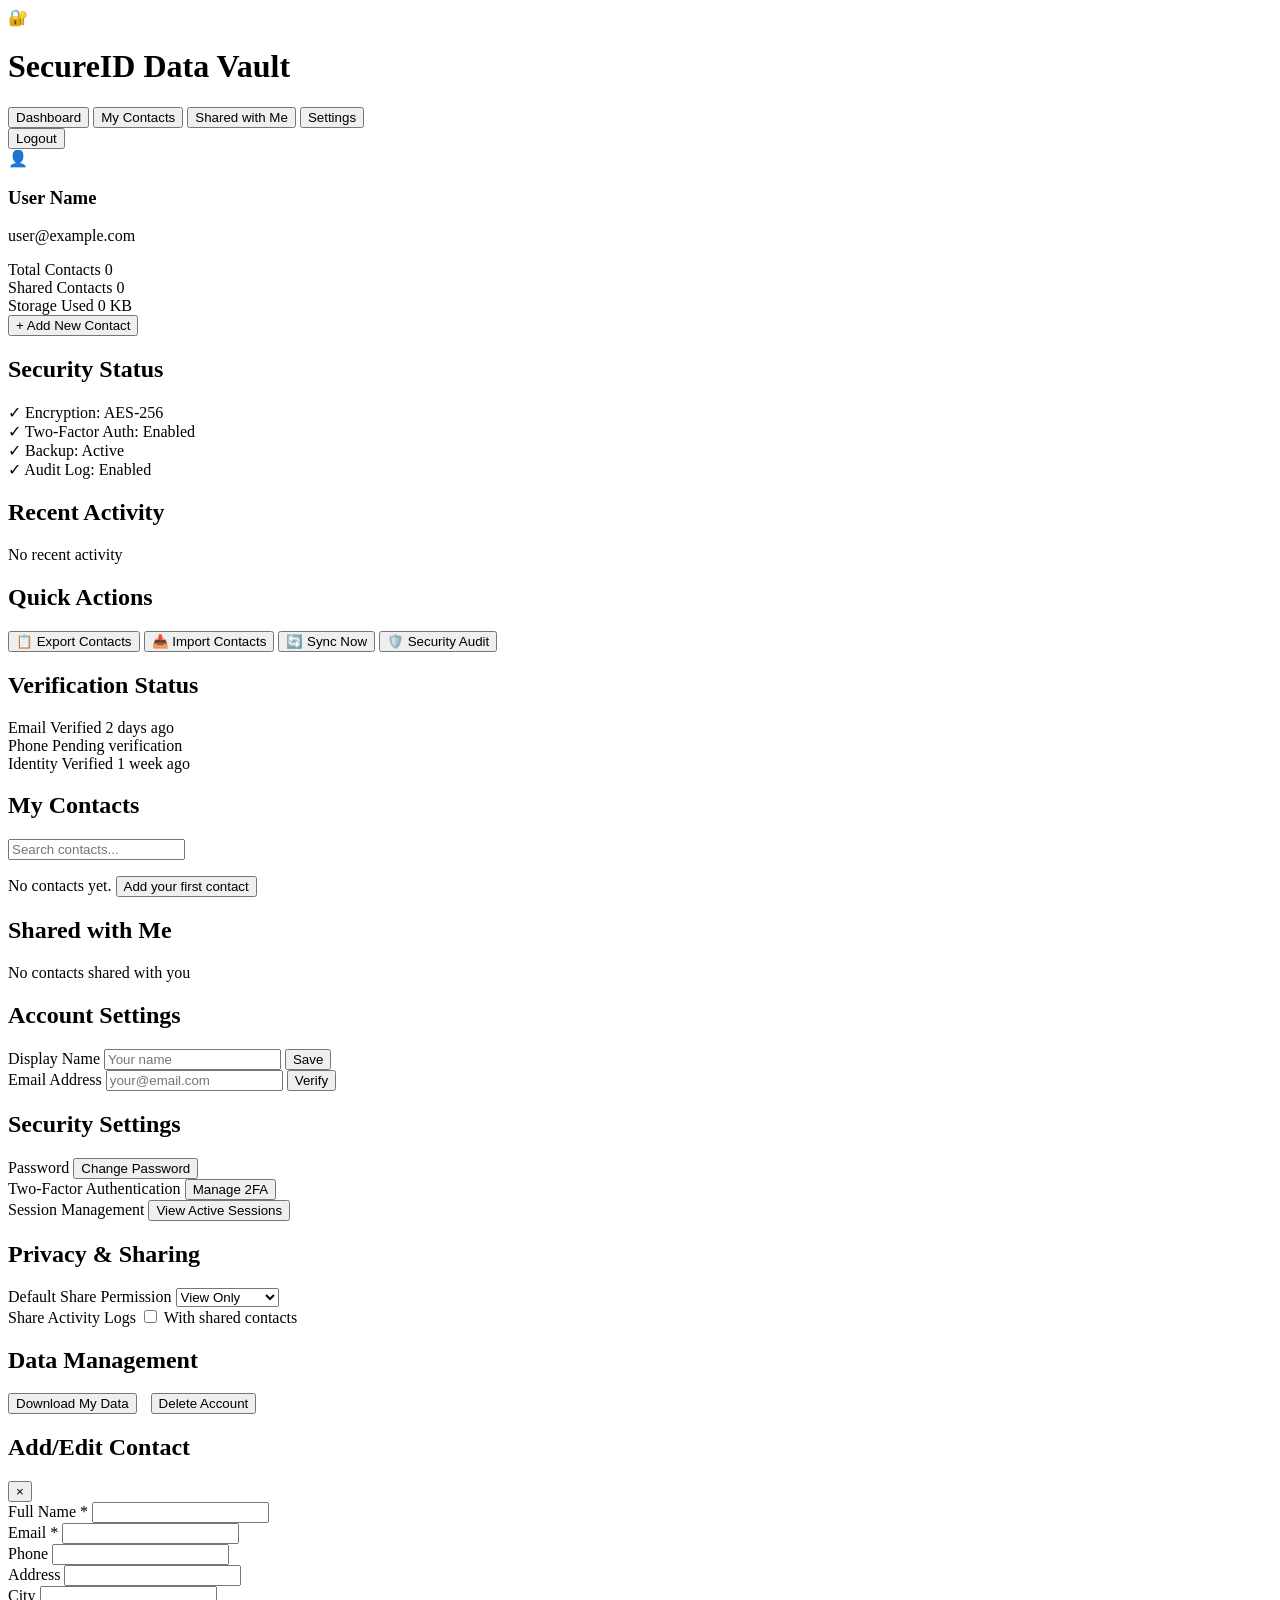
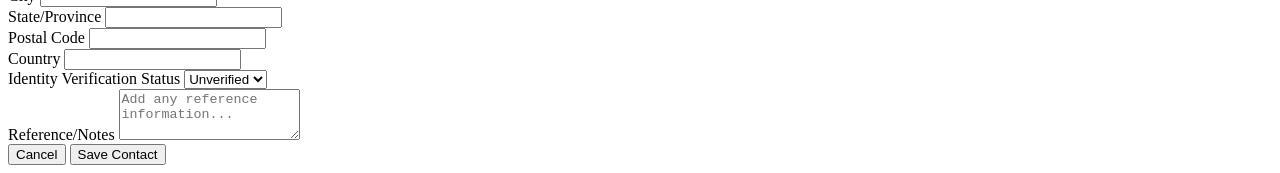
==== vault-interface.html @ 54b50f5a "Create SecureID Data Vault HTML interface" ====
<!DOCTYPE html>
<html lang="en">
<head>
    <meta charset="UTF-8">
    <meta name="viewport" content="width=device-width, initial-scale=1.0">
    <title>SecureID Data Vault</title>
    <link rel="stylesheet" href="vault-style.css">
</head>
<body>
    <div class="app-container">
        <!-- Navigation Header -->
        <header class="app-header">
            <div class="header-content">
                <div class="logo">
                    <span class="logo-icon">🔐</span>
                    <h1>SecureID Data Vault</h1>
                </div>
                <nav class="nav-menu">
                    <button class="nav-btn active" data-tab="dashboard">Dashboard</button>
                    <button class="nav-btn" data-tab="contacts">My Contacts</button>
                    <button class="nav-btn" data-tab="shared">Shared with Me</button>
                    <button class="nav-btn" data-tab="settings">Settings</button>
                </nav>
                <div class="user-menu">
                    <button id="logoutBtn" class="logout-btn">Logout</button>
                </div>
            </div>
        </header>

        <main class="app-main">
            <!-- Sidebar -->
            <aside class="sidebar">
                <div class="sidebar-content">
                    <div class="user-profile">
                        <div class="avatar">👤</div>
                        <div class="user-info">
                            <h3 id="userName">User Name</h3>
                            <p id="userEmail">user@example.com</p>
                        </div>
                    </div>

                    <div class="quick-stats">
                        <div class="stat-item">
                            <span class="stat-label">Total Contacts</span>
                            <span class="stat-value" id="totalContacts">0</span>
                        </div>
                        <div class="stat-item">
                            <span class="stat-label">Shared Contacts</span>
                            <span class="stat-value" id="sharedContacts">0</span>
                        </div>
                        <div class="stat-item">
                            <span class="stat-label">Storage Used</span>
                            <span class="stat-value" id="storageUsed">0 KB</span>
                        </div>
                    </div>

                    <button id="addContactBtn" class="btn btn-primary btn-block">
                        + Add New Contact
                    </button>
                </div>
            </aside>

            <!-- Main Content -->
            <div class="content-area">
                <!-- Dashboard Tab -->
                <section id="dashboardTab" class="tab-content active">
                    <div class="dashboard-grid">
                        <!-- Security Status -->
                        <div class="card security-status">
                            <h2>Security Status</h2>
                            <div class="security-indicators">
                                <div class="indicator pass">
                                    <span class="status-icon">✓</span>
                                    <span>Encryption: AES-256</span>
                                </div>
                                <div class="indicator pass">
                                    <span class="status-icon">✓</span>
                                    <span>Two-Factor Auth: Enabled</span>
                                </div>
                                <div class="indicator pass">
                                    <span class="status-icon">✓</span>
                                    <span>Backup: Active</span>
                                </div>
                                <div class="indicator pass">
                                    <span class="status-icon">✓</span>
                                    <span>Audit Log: Enabled</span>
                                </div>
                            </div>
                        </div>

                        <!-- Recent Activity -->
                        <div class="card activity-feed">
                            <h2>Recent Activity</h2>
                            <div id="activityList" class="activity-list">
                                <p class="empty-state">No recent activity</p>
                            </div>
                        </div>

                        <!-- Quick Actions -->
                        <div class="card quick-actions">
                            <h2>Quick Actions</h2>
                            <button class="action-btn">
                                <span class="action-icon">📋</span>
                                <span>Export Contacts</span>
                            </button>
                            <button class="action-btn">
                                <span class="action-icon">📥</span>
                                <span>Import Contacts</span>
                            </button>
                            <button class="action-btn">
                                <span class="action-icon">🔄</span>
                                <span>Sync Now</span>
                            </button>
                            <button class="action-btn">
                                <span class="action-icon">🛡️</span>
                                <span>Security Audit</span>
                            </button>
                        </div>

                        <!-- Verification Status -->
                        <div class="card verification-status">
                            <h2>Verification Status</h2>
                            <div class="verification-list">
                                <div class="verification-item">
                                    <span class="verification-badge verified">Email</span>
                                    <span class="verification-date">Verified 2 days ago</span>
                                </div>
                                <div class="verification-item">
                                    <span class="verification-badge pending">Phone</span>
                                    <span class="verification-date">Pending verification</span>
                                </div>
                                <div class="verification-item">
                                    <span class="verification-badge verified">Identity</span>
                                    <span class="verification-date">Verified 1 week ago</span>
                                </div>
                            </div>
                        </div>
                    </div>
                </section>

                <!-- Contacts Tab -->
                <section id="contactsTab" class="tab-content">
                    <div class="section-header">
                        <h2>My Contacts</h2>
                        <div class="search-bar">
                            <input type="text" id="searchContacts" placeholder="Search contacts..." class="search-input">
                        </div>
                    </div>

                    <div id="contactsList" class="contacts-grid">
                        <p class="empty-state">No contacts yet. <button class="link-btn">Add your first contact</button></p>
                    </div>
                </section>

                <!-- Shared Tab -->
                <section id="sharedTab" class="tab-content">
                    <div class="section-header">
                        <h2>Shared with Me</h2>
                    </div>

                    <div id="sharedList" class="shared-grid">
                        <p class="empty-state">No contacts shared with you</p>
                    </div>
                </section>

                <!-- Settings Tab -->
                <section id="settingsTab" class="tab-content">
                    <div class="settings-container">
                        <div class="settings-section">
                            <h2>Account Settings</h2>
                            <div class="setting-item">
                                <label>Display Name</label>
                                <input type="text" id="displayName" class="form-input" placeholder="Your name">
                                <button class="btn btn-sm">Save</button>
                            </div>
                            <div class="setting-item">
                                <label>Email Address</label>
                                <input type="email" id="emailAddress" class="form-input" placeholder="your@email.com">
                                <button class="btn btn-sm">Verify</button>
                            </div>
                        </div>

                        <div class="settings-section">
                            <h2>Security Settings</h2>
                            <div class="setting-item">
                                <label>Password</label>
                                <button class="btn btn-sm">Change Password</button>
                            </div>
                            <div class="setting-item">
                                <label>Two-Factor Authentication</label>
                                <button class="btn btn-sm">Manage 2FA</button>
                            </div>
                            <div class="setting-item">
                                <label>Session Management</label>
                                <button class="btn btn-sm">View Active Sessions</button>
                            </div>
                        </div>

                        <div class="settings-section">
                            <h2>Privacy & Sharing</h2>
                            <div class="setting-item">
                                <label>Default Share Permission</label>
                                <select class="form-input">
                                    <option>View Only</option>
                                    <option>View & Share</option>
                                    <option>Full Access</option>
                                </select>
                            </div>
                            <div class="setting-item">
                                <label>Share Activity Logs</label>
                                <input type="checkbox" id="shareActivityLogs"> With shared contacts
                            </div>
                        </div>

                        <div class="settings-section">
                            <h2>Data Management</h2>
                            <button class="btn btn-warning">Download My Data</button>
                            <button class="btn btn-danger" style="margin-left: 10px;">Delete Account</button>
                        </div>
                    </div>
                </section>
            </div>
        </main>
    </div>

    <!-- Add/Edit Contact Modal -->
    <div id="contactModal" class="modal hidden">
        <div class="modal-content">
            <div class="modal-header">
                <h2>Add/Edit Contact</h2>
                <button class="close-btn">&times;</button>
            </div>
            <form id="contactForm" class="contact-form">
                <div class="form-group">
                    <label>Full Name *</label>
                    <input type="text" id="contactName" required class="form-input">
                </div>

                <div class="form-row">
                    <div class="form-group">
                        <label>Email *</label>
                        <input type="email" id="contactEmail" required class="form-input">
                    </div>
                    <div class="form-group">
                        <label>Phone</label>
                        <input type="tel" id="contactPhone" class="form-input">
                    </div>
                </div>

                <div class="form-row">
                    <div class="form-group">
                        <label>Address</label>
                        <input type="text" id="contactAddress" class="form-input">
                    </div>
                    <div class="form-group">
                        <label>City</label>
                        <input type="text" id="contactCity" class="form-input">
                    </div>
                </div>

                <div class="form-row">
                    <div class="form-group">
                        <label>State/Province</label>
                        <input type="text" id="contactState" class="form-input">
                    </div>
                    <div class="form-group">
                        <label>Postal Code</label>
                        <input type="text" id="contactPostal" class="form-input">
                    </div>
                </div>

                <div class="form-group">
                    <label>Country</label>
                    <input type="text" id="contactCountry" class="form-input">
                </div>

                <div class="form-group">
                    <label>Identity Verification Status</label>
                    <select id="verificationStatus" class="form-input">
                        <option>Unverified</option>
                        <option>Pending</option>
                        <option>Verified</option>
                    </select>
                </div>

                <div class="form-group">
                    <label>Reference/Notes</label>
                    <textarea id="contactNotes" class="form-input" rows="3" placeholder="Add any reference information..."></textarea>
                </div>

                <div class="modal-footer">
                    <button type="button" class="btn btn-secondary" onclick="closeModal()">Cancel</button>
                    <button type="submit" class="btn btn-primary">Save Contact</button>
                </div>
            </form>
        </div>
    </div>

    <!-- Notification Toast -->
    <div id="notification" class="notification hidden"></div>

    <script src="vault-script.js"></script>
</body>
</html>
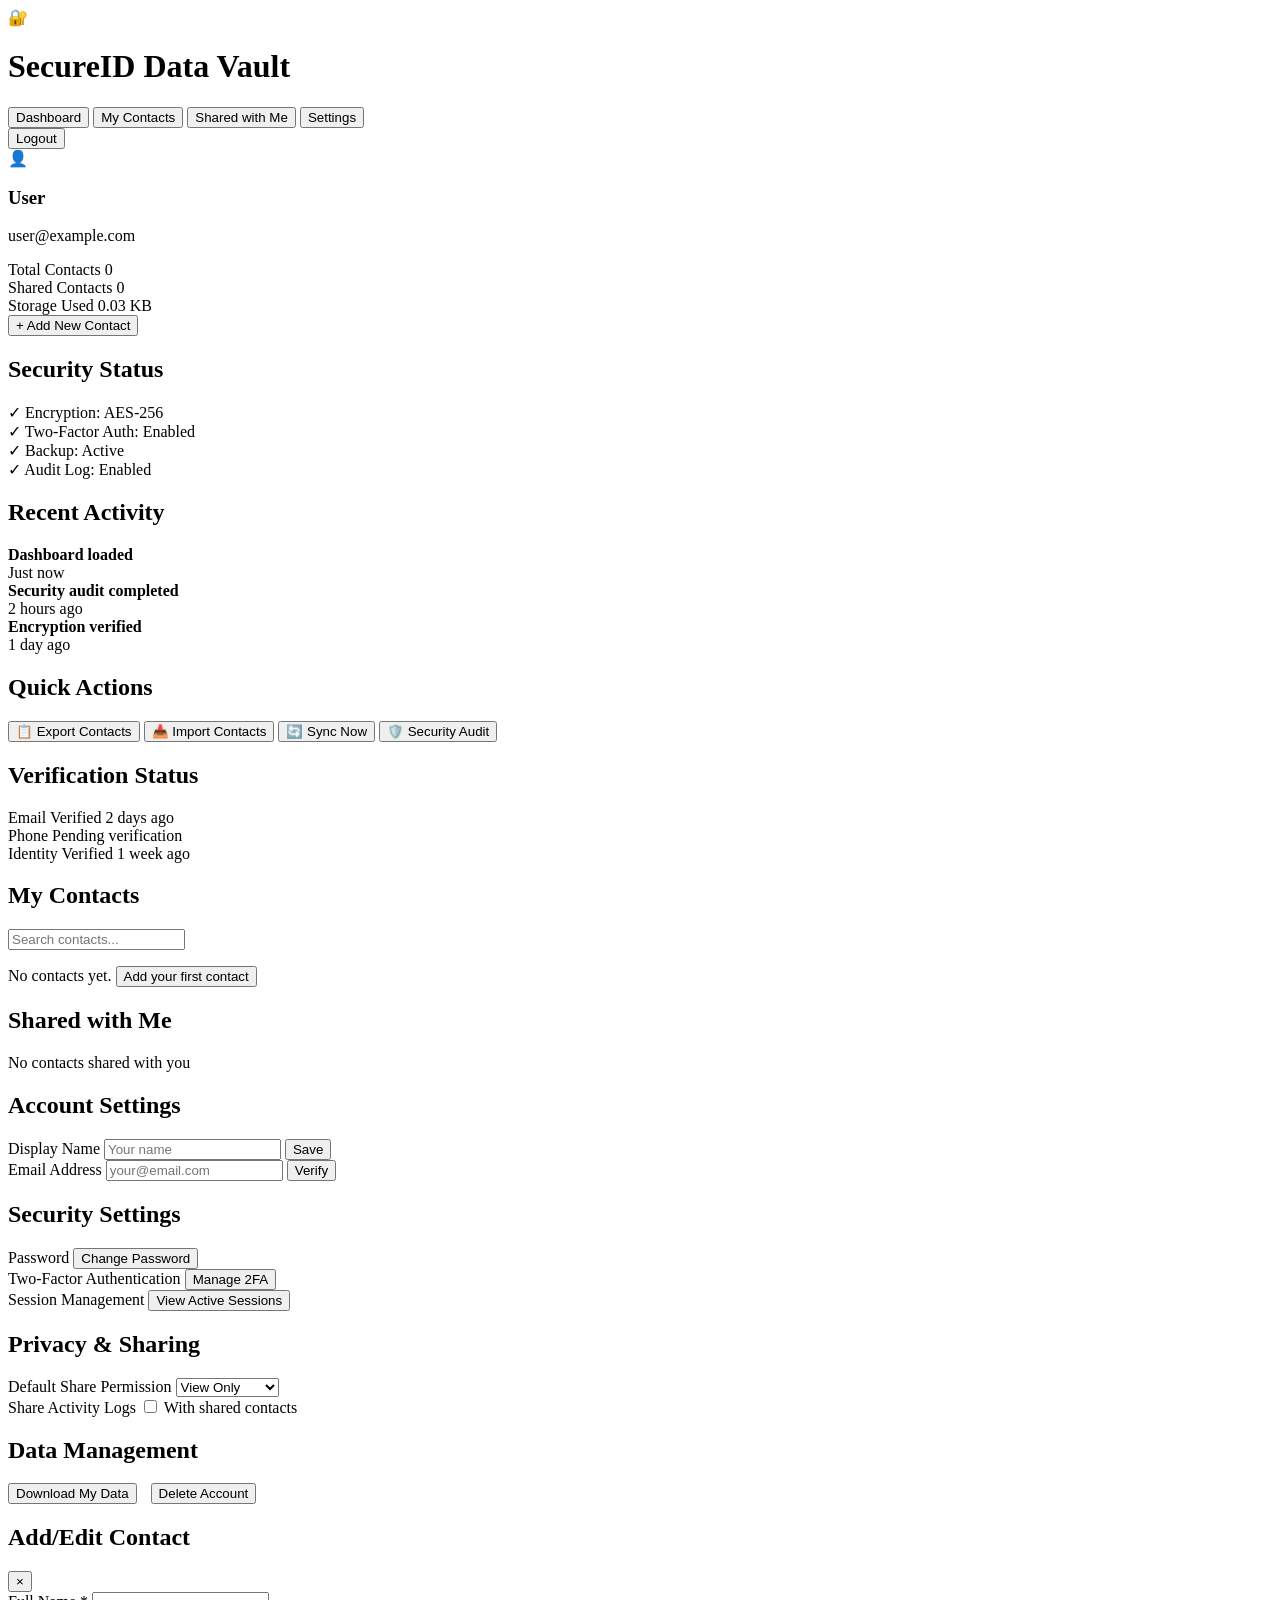
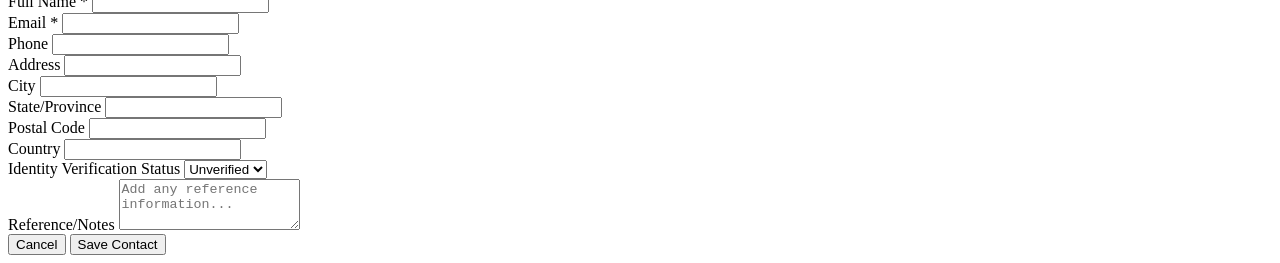
==== commit 80d9e0b5: "Deploy complete SecureID Data Vault application" ====
--- a/vault-interface.html
+++ b/vault-interface.html
@@ -148,7 +148,7 @@
                     </div>
 
                     <div id="contactsList" class="contacts-grid">
-                        <p class="empty-state">No contacts yet. <button class="link-btn">Add your first contact</button></p>
+                        <p class="empty-state">No contacts yet. <button class="link-btn" onclick="vault.openModal()">Add your first contact</button></p>
                     </div>
                 </section>
 
@@ -301,4 +301,4 @@
 
     <script src="vault-script.js"></script>
 </body>
-</html>
+</html>
